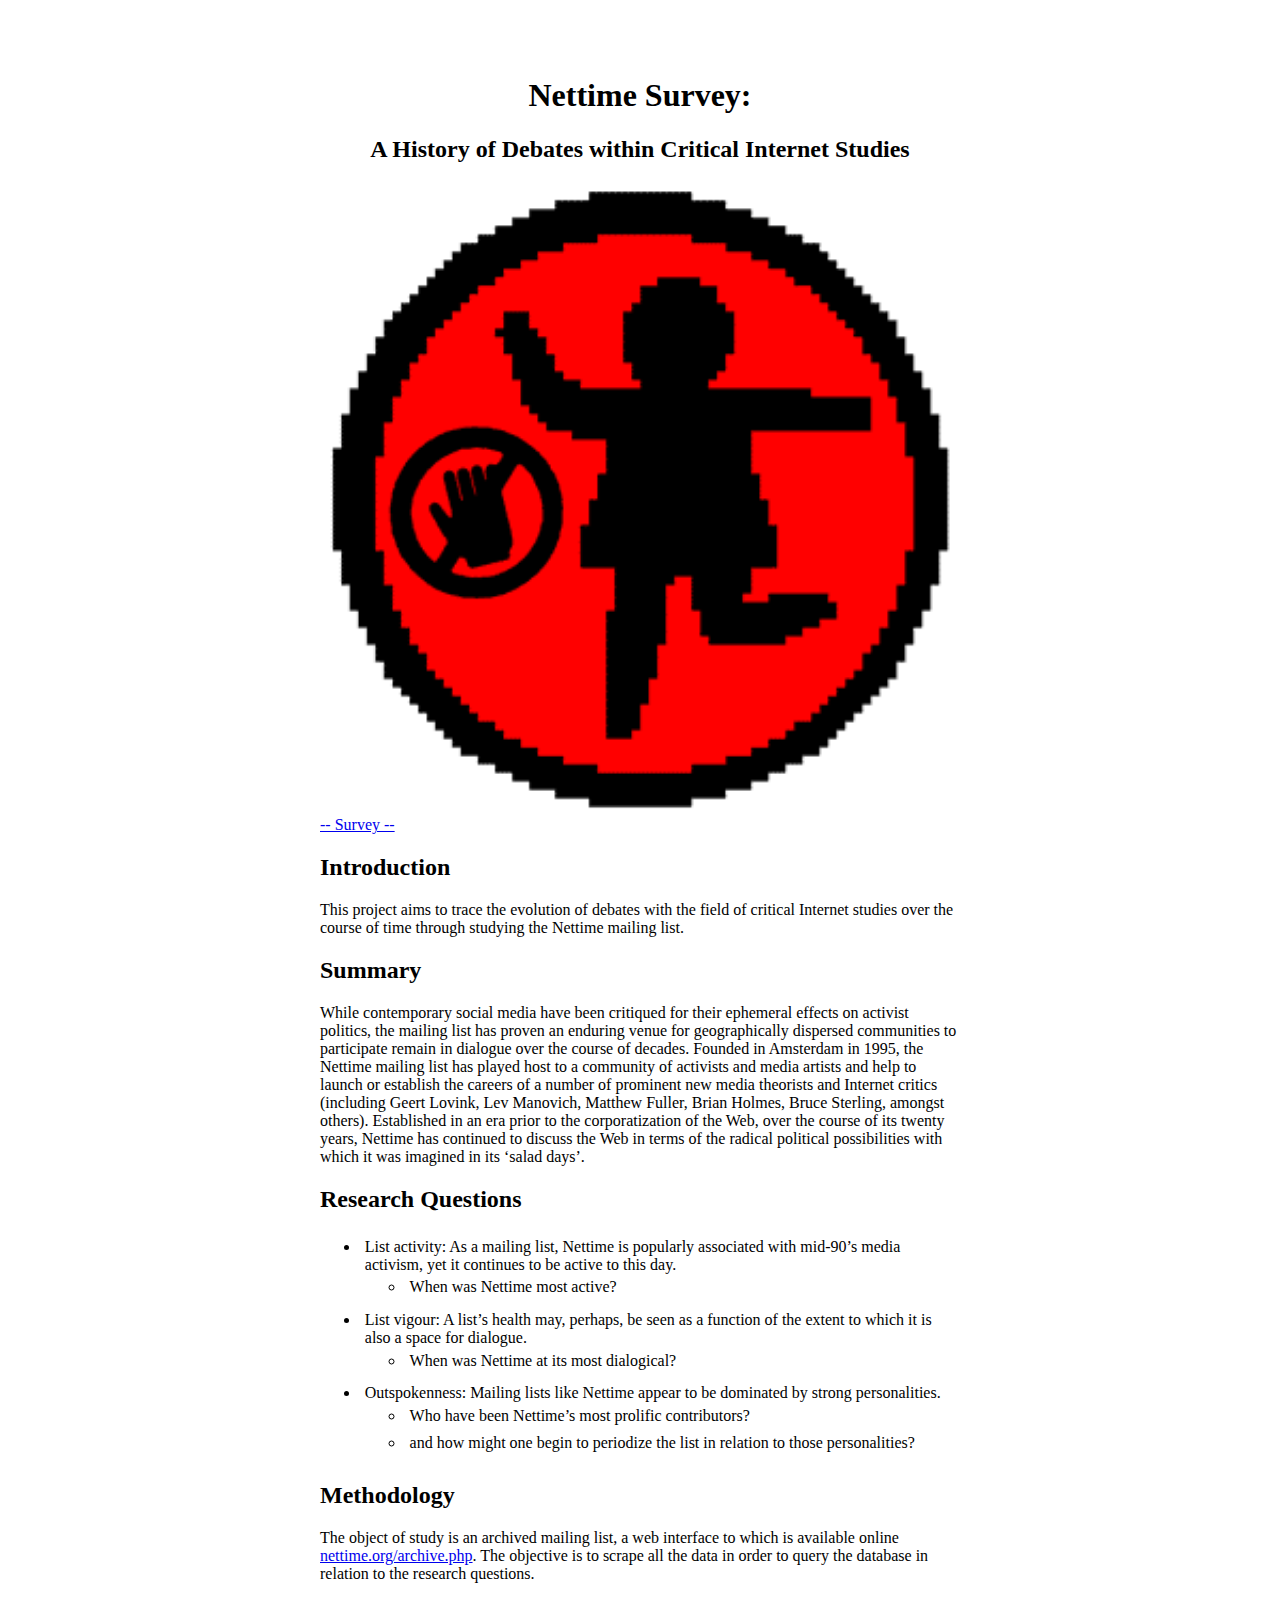
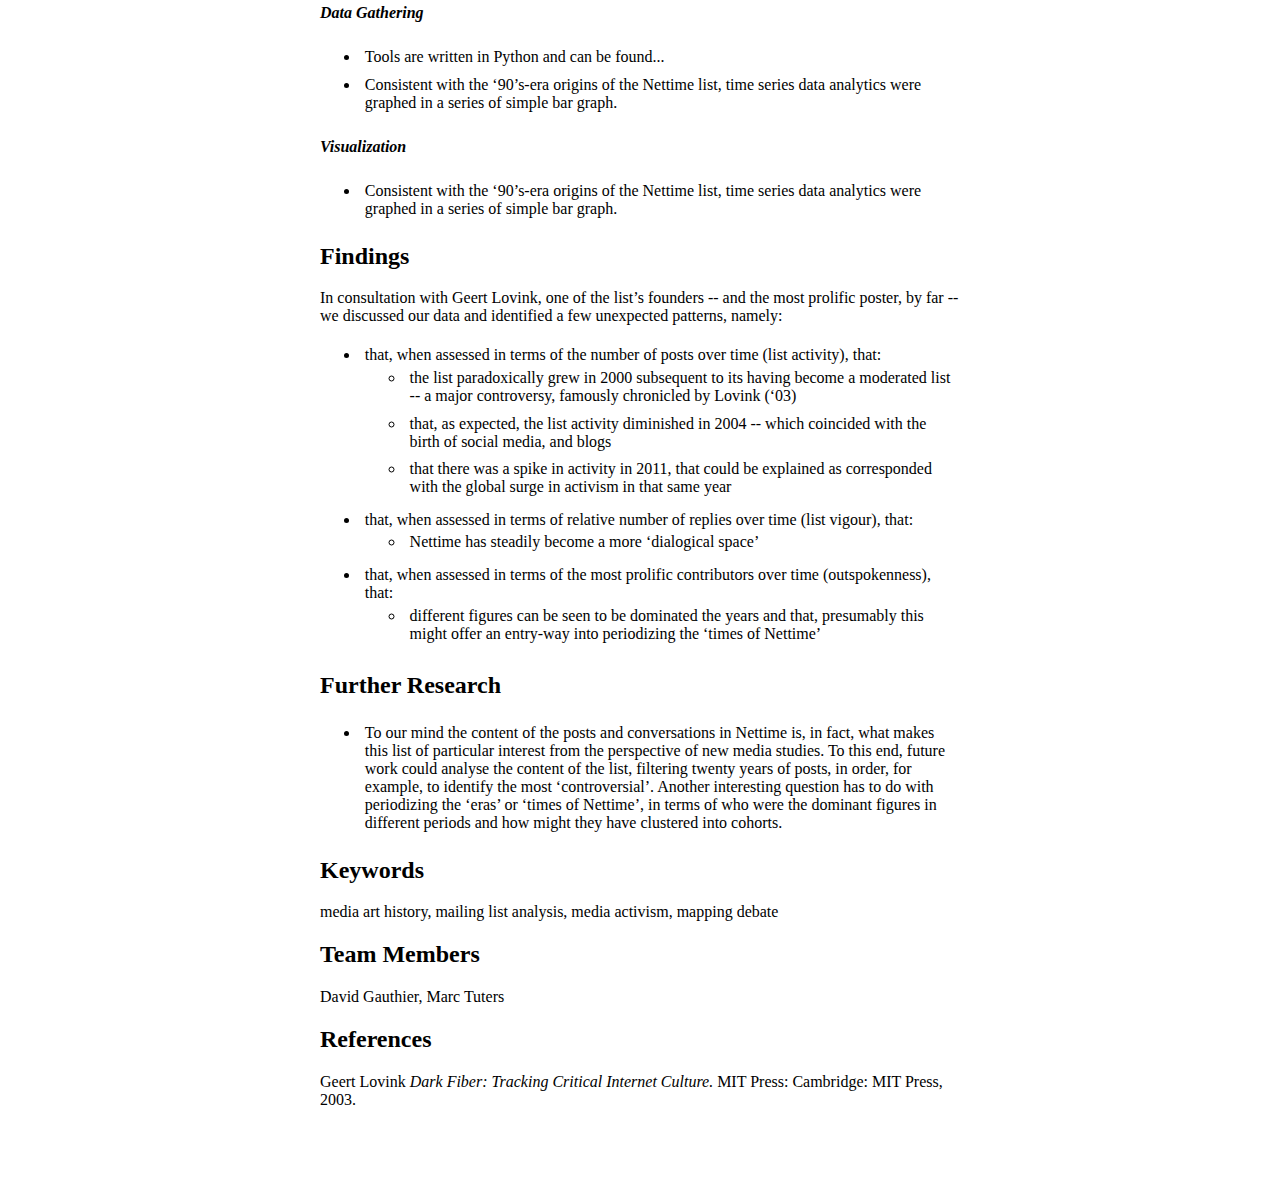
==== index.html @ b5aa7738 "haha! commit" ====
<html lang="en">
<head>
	<meta http-equiv="Content-Type" content="text/html; charset=utf-8">
	<link rel="stylesheet" type="text/css" href="+++/style.css"/>
	<title>Nettime Survey</title>
</head>
<body>
	<div id="ffframe" align="center">
			<h1>Nettime Survey:</h1>
			<h2>A History of Debates within Critical Internet Studies</h2>
			<img src="figures/Nettime.org-logo.png"/>
			<br>
			<text>

<a href="figures/index.html"> -- Survey -- </a>

<h2>Introduction</h2>

<p> 
This project aims to trace the evolution of debates with the field of critical Internet studies over the course of time through studying the Nettime mailing list.
</p>

<h2>Summary</h2>

<p>
While contemporary social media have been critiqued for their ephemeral effects on activist politics, the mailing list has proven an enduring venue for geographically dispersed communities to participate remain in dialogue over the course of decades. Founded in Amsterdam in 1995, the Nettime mailing list has played host to a community of activists and media artists and help to launch or establish the careers of a number of prominent new media theorists and Internet critics (including Geert Lovink, Lev Manovich, Matthew Fuller, Brian Holmes, Bruce Sterling, amongst others). Established in an era prior to the corporatization of the Web, over the course of its twenty years, Nettime has continued to discuss the Web in terms of the radical political possibilities with which it was imagined in its ‘salad days’. 
</p>
 
<h2>Research Questions</h2>

<p> 
<ul>
<li>List activity: As a mailing list, Nettime is popularly associated with mid-90’s media activism, yet it continues to be active to this day.
	<ul><li>When was Nettime most active?</li></ul>
</li>
<li>List vigour: A list’s health may, perhaps, be seen as a function of the extent to which it is also a space for dialogue.
	<ul><li>When was Nettime at its most dialogical?</li></ul>
</li>
<li>Outspokenness: Mailing lists like Nettime appear to be dominated by strong personalities. 
	<ul><li>Who have been Nettime’s most prolific contributors?</li>
	<li>and how might one begin to periodize the list in relation to those personalities?</li></ul> 
</li>
</ul>
</p>

<h2>Methodology</h2>

<p>
The object of study is an archived mailing list, a web interface to which is available online <a href="https://nettime.org">nettime.org/archive.php</a>. The objective is to scrape all the data in order to query the database in relation to the research questions.
</p>

<h4><i>Data Gathering</i></h4>

<ul>

<li>
	Tools are written in Python and can be found...
</li>

<li>
	Consistent with the ‘90’s-era origins of the Nettime list, time series data analytics were graphed in a series of simple bar graph.
</li>

</ul>

<h4><i>Visualization</i></h4>

<ul>
<li>
	Consistent with the ‘90’s-era origins of the Nettime list, time series data analytics were graphed in a series of simple bar graph.
</li>
</ul>

<h2>Findings</h2>

<p>
In consultation with Geert Lovink, one of the list’s founders -- and the most prolific poster, by far -- we discussed our data and identified a few unexpected patterns, namely:
</p>

<ul>
<li>
	that, when assessed in terms of the number of posts over time (list activity), that:
	<ul>
		<li>
			the list paradoxically grew in 2000 subsequent to its having become a moderated list -- a major controversy, famously chronicled by Lovink (‘03)
		</li>
		<li>
			that, as expected, the list activity diminished in 2004 -- which coincided with the birth of social media, and blogs
		</li>
		<li>
			that there was a spike in activity in 2011, that could be explained as corresponded with the global surge in activism in that same year
		</li>
	</ul>
</li>

<li>
	that, when assessed in terms of relative number of replies over time (list vigour), that: 
	<ul>
		<li>
			Nettime has steadily become a more ‘dialogical space’
		</li>
	</ul>
</li>

<li>
	that, when assessed in terms of the most prolific contributors over time (outspokenness), that: 
	<ul>
		<li>
			different figures can be seen to be dominated the years and that, presumably this might offer an entry-way into periodizing the ‘times of Nettime’
		</li>
	</ul>
</li>
</ul>

<h2>Further Research</h2>

<ul>
<li>
	To our mind the content of the posts and conversations in Nettime is, in fact, what makes this list of particular interest from the perspective of new media studies. To this end, future work could analyse the content of the list, filtering twenty years of posts, in order, for example, to identify the most ‘controversial’. Another interesting question has to do with periodizing the ‘eras’ or ‘times of Nettime’, in terms of who were the dominant figures in different periods and how might they have clustered into cohorts.
</li>
</ul>

<h2>Keywords</h2>
 
<p>media art history, mailing list analysis, media activism, mapping debate</p>
 
<h2>Team Members</h2>
 
<p>David Gauthier, Marc Tuters</p>

<h2>References</h2>

<p>Geert Lovink <em>Dark Fiber: Tracking Critical Internet Culture.</em> MIT Press: Cambridge: MIT Press, 2003.

			</text>
	</div>		
</body>
</html>
---- +++/style.css ----
body {
	background-color: rgb(255, 255, 255);
}

#ffframe {
	padding: 3em;
}

text {
	display: block;
	width: 40em;
	text-align: left;
}

img {
	width: 40em;
}

li
{
	padding: 0.3em;
}

fff img {
		width: 40em;
		margin-bottom: 20em;
}
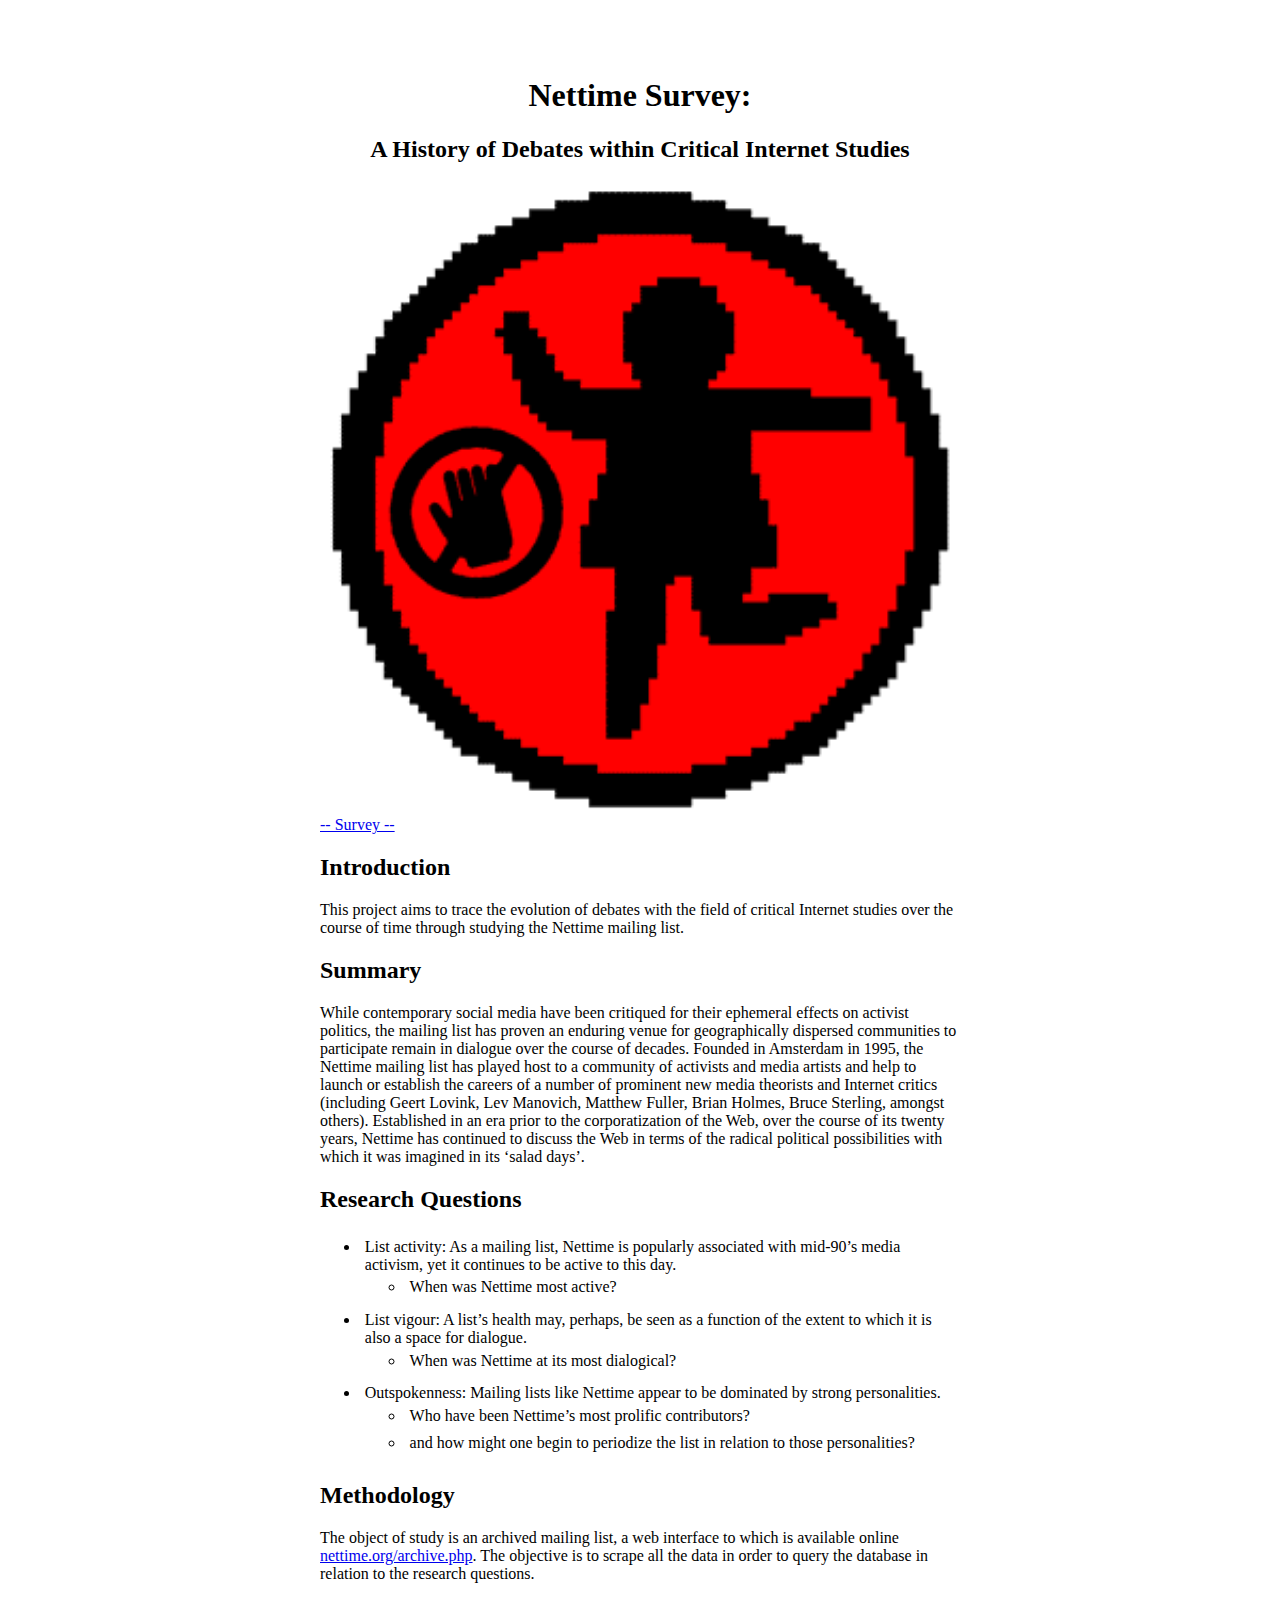
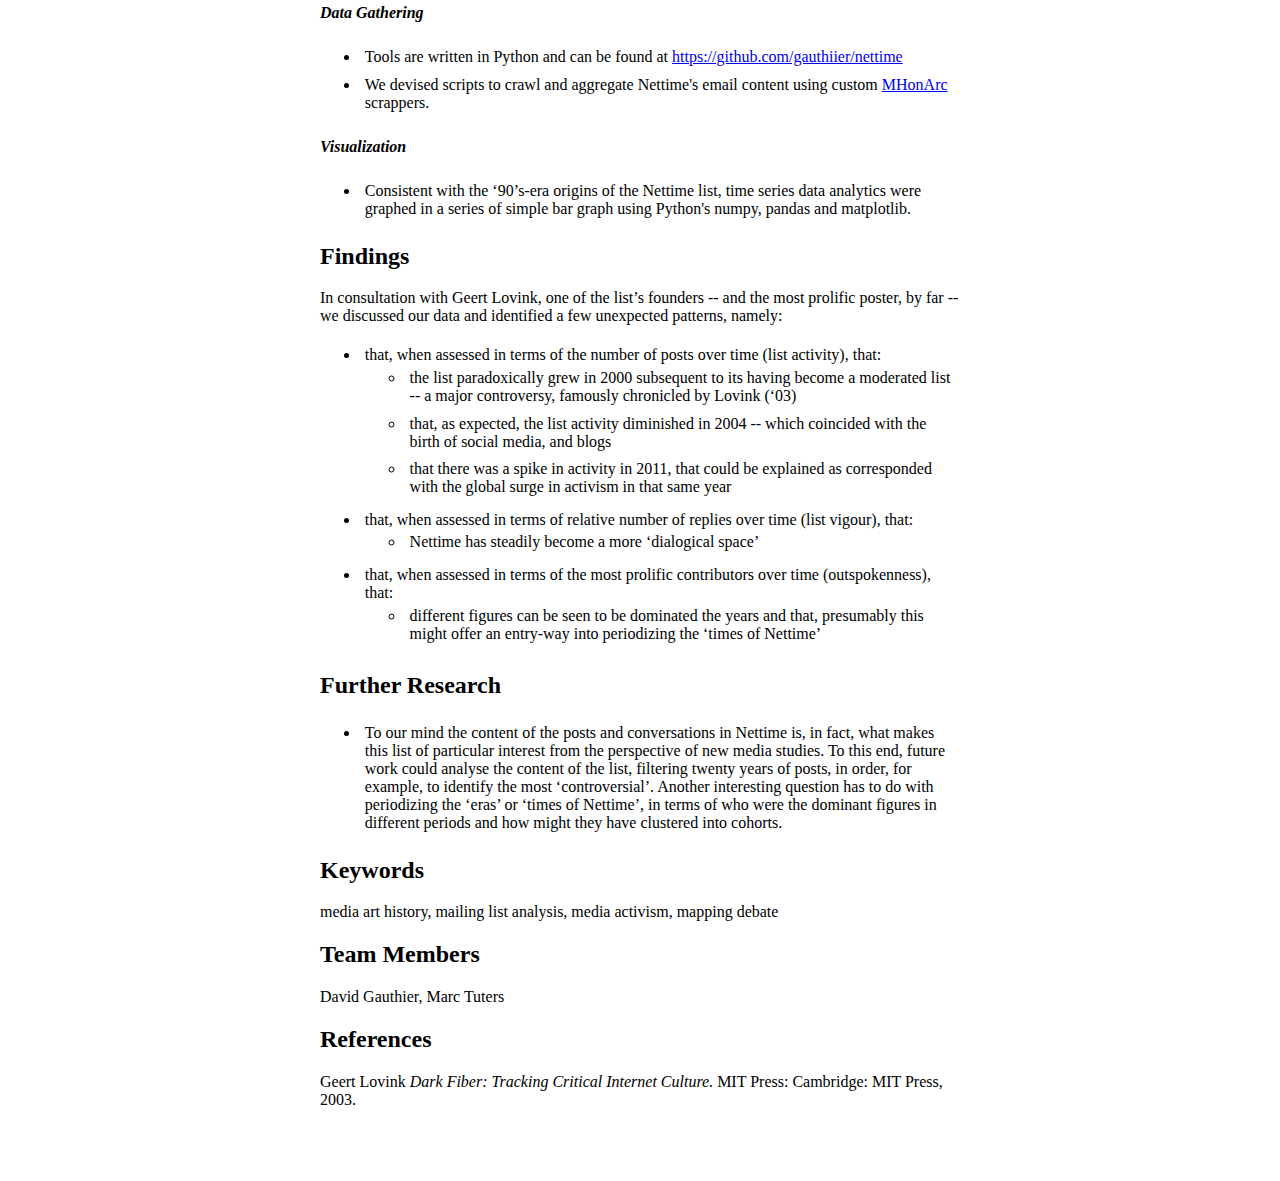
==== commit 5792ee9c: "update methods" ====
--- a/index.html
+++ b/index.html
@@ -54,12 +54,12 @@
 <ul>
 
 <li>
-	Tools are written in Python and can be found...
+	Tools are written in Python and can be found at <a href="https://github.com/gauthiier/nettime">https://github.com/gauthiier/nettime</a>
+</li>
+<li>
+	We devised scripts to crawl and aggregate Nettime's email content using custom <a href="https://www.mhonarc.org">MHonArc</a> scrappers.
 </li>
 
-<li>
-	Consistent with the ‘90’s-era origins of the Nettime list, time series data analytics were graphed in a series of simple bar graph.
-</li>
 
 </ul>
 
@@ -67,7 +67,7 @@
 
 <ul>
 <li>
-	Consistent with the ‘90’s-era origins of the Nettime list, time series data analytics were graphed in a series of simple bar graph.
+	Consistent with the ‘90’s-era origins of the Nettime list, time series data analytics were graphed in a series of simple bar graph using Python's numpy, pandas and matplotlib.
 </li>
 </ul>
 
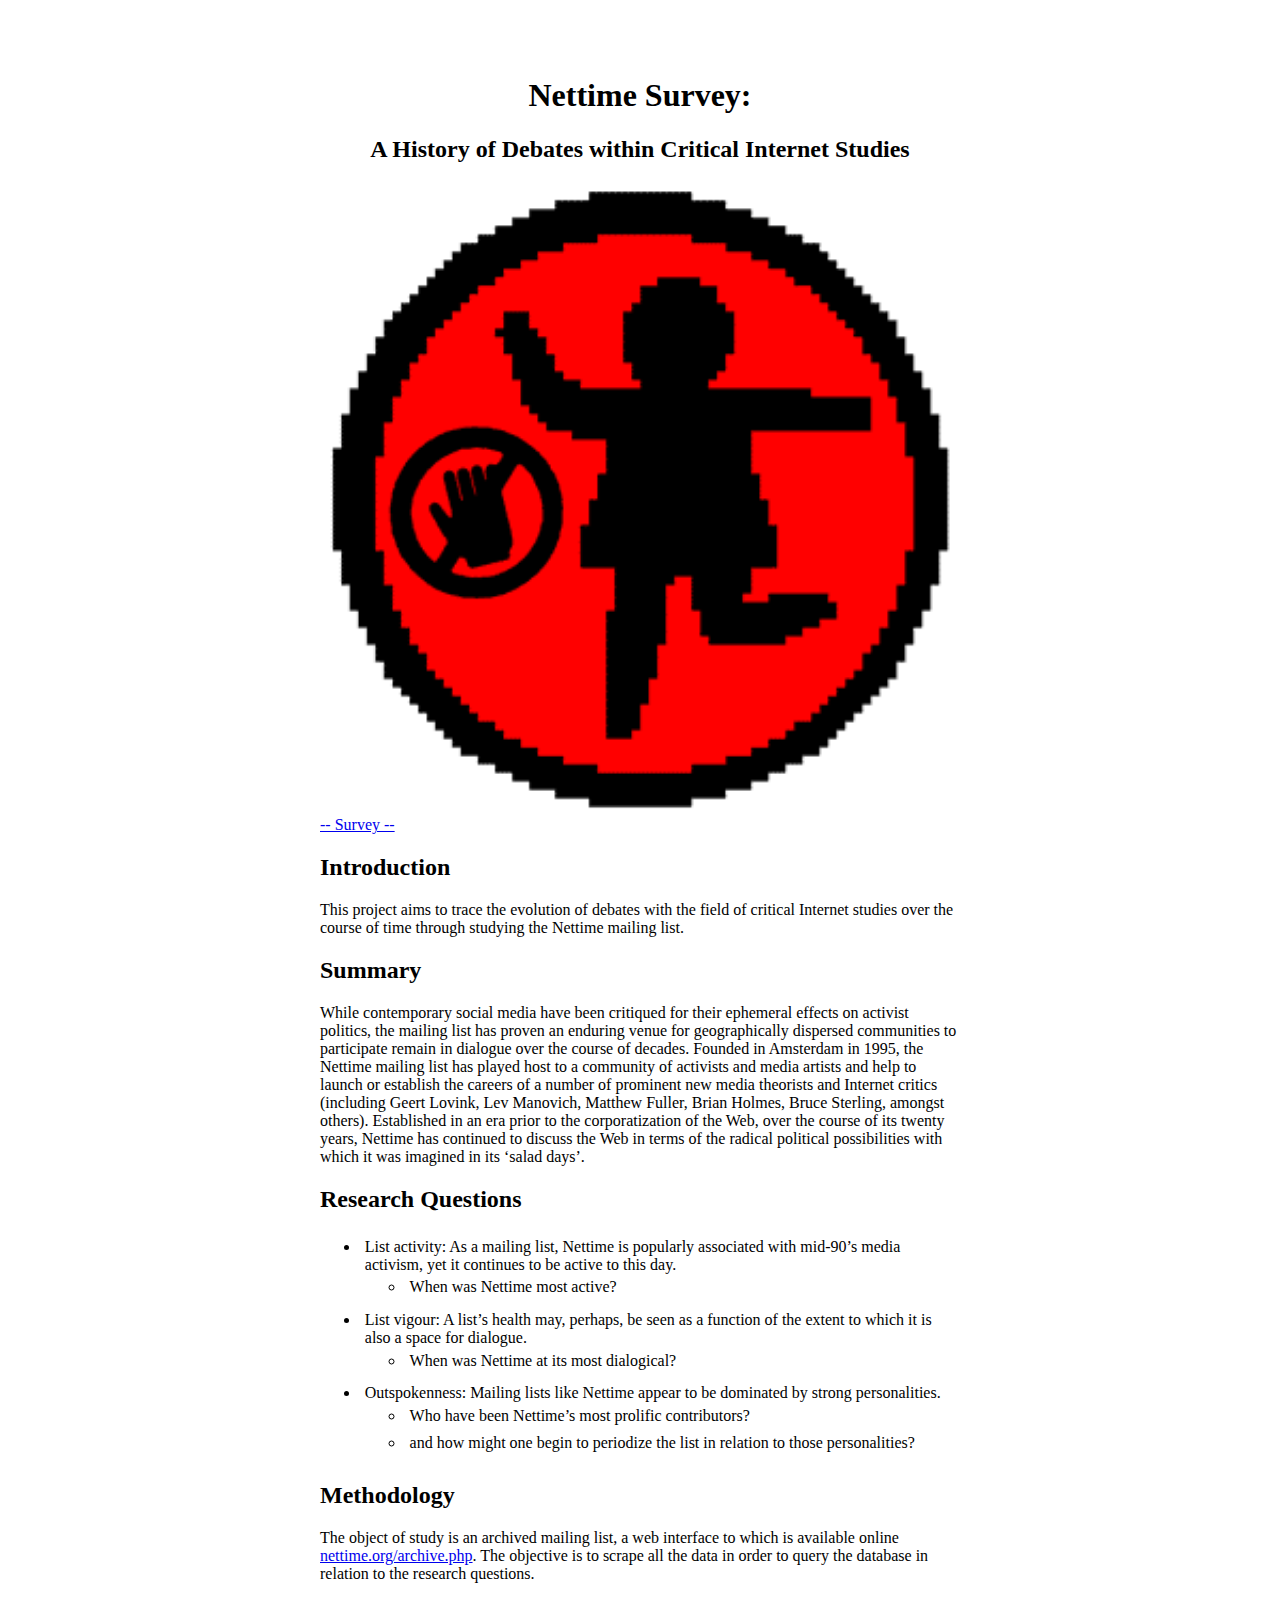
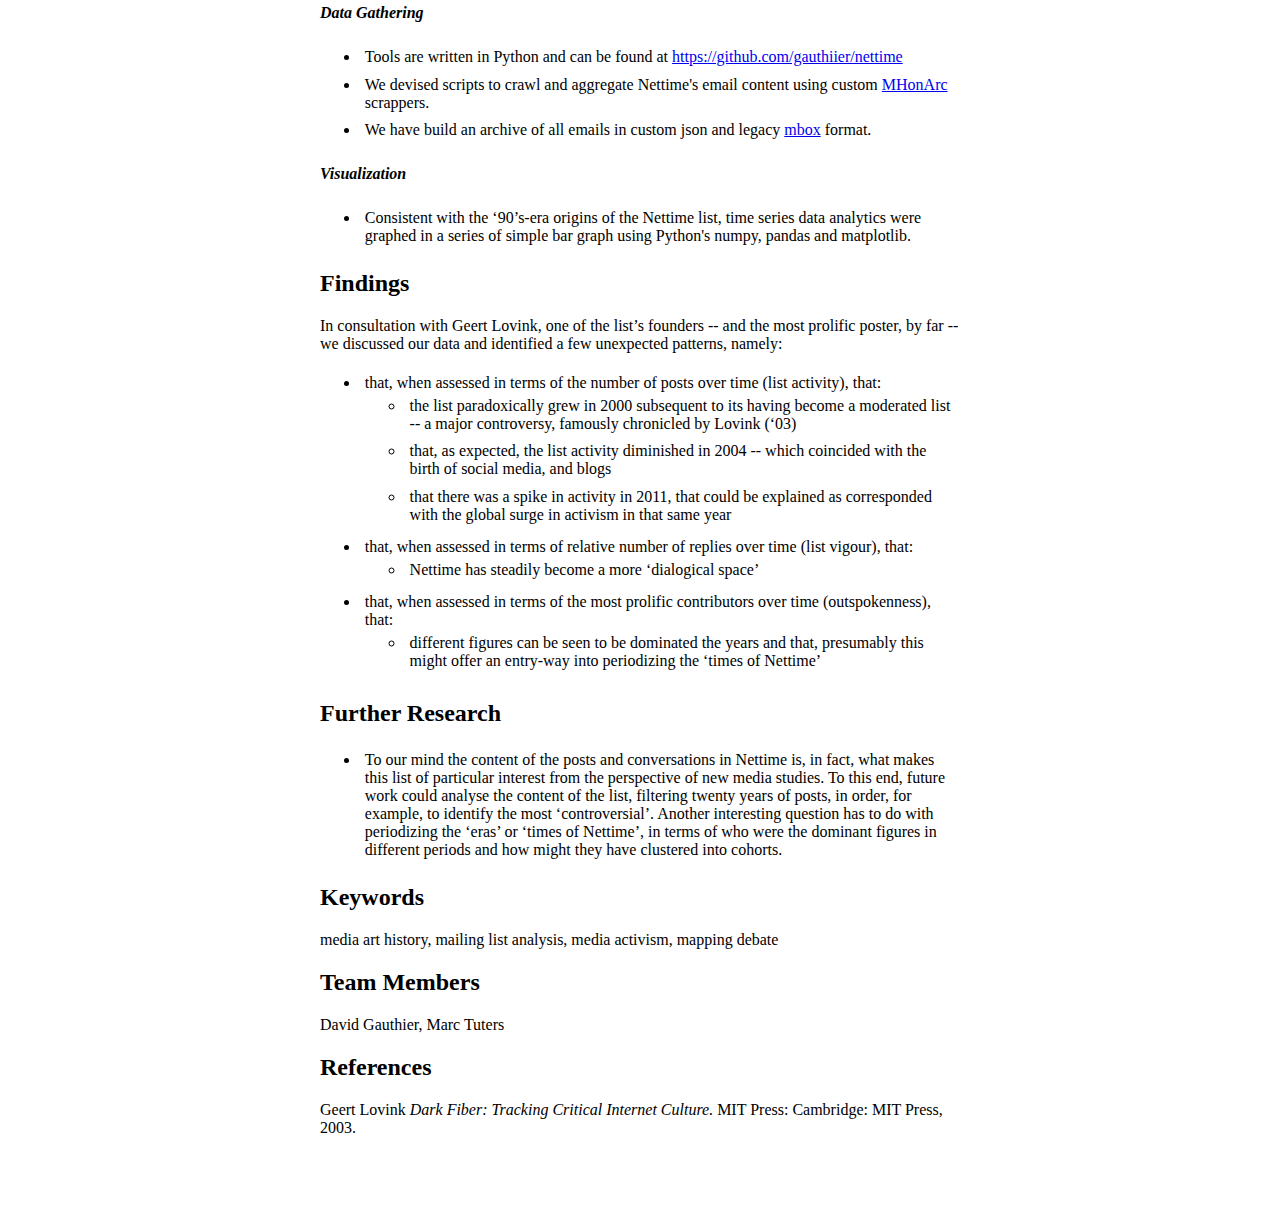
==== commit 0bfcabac: "update methods (bis)" ====
--- a/index.html
+++ b/index.html
@@ -58,6 +58,9 @@
 </li>
 <li>
 	We devised scripts to crawl and aggregate Nettime's email content using custom <a href="https://www.mhonarc.org">MHonArc</a> scrappers.
+</li>
+<li>
+	We have build an archive of all emails in custom json and legacy <a href="http://www.qmail.org/man/man5/mbox.html">mbox</a> format.
 </li>
 
 
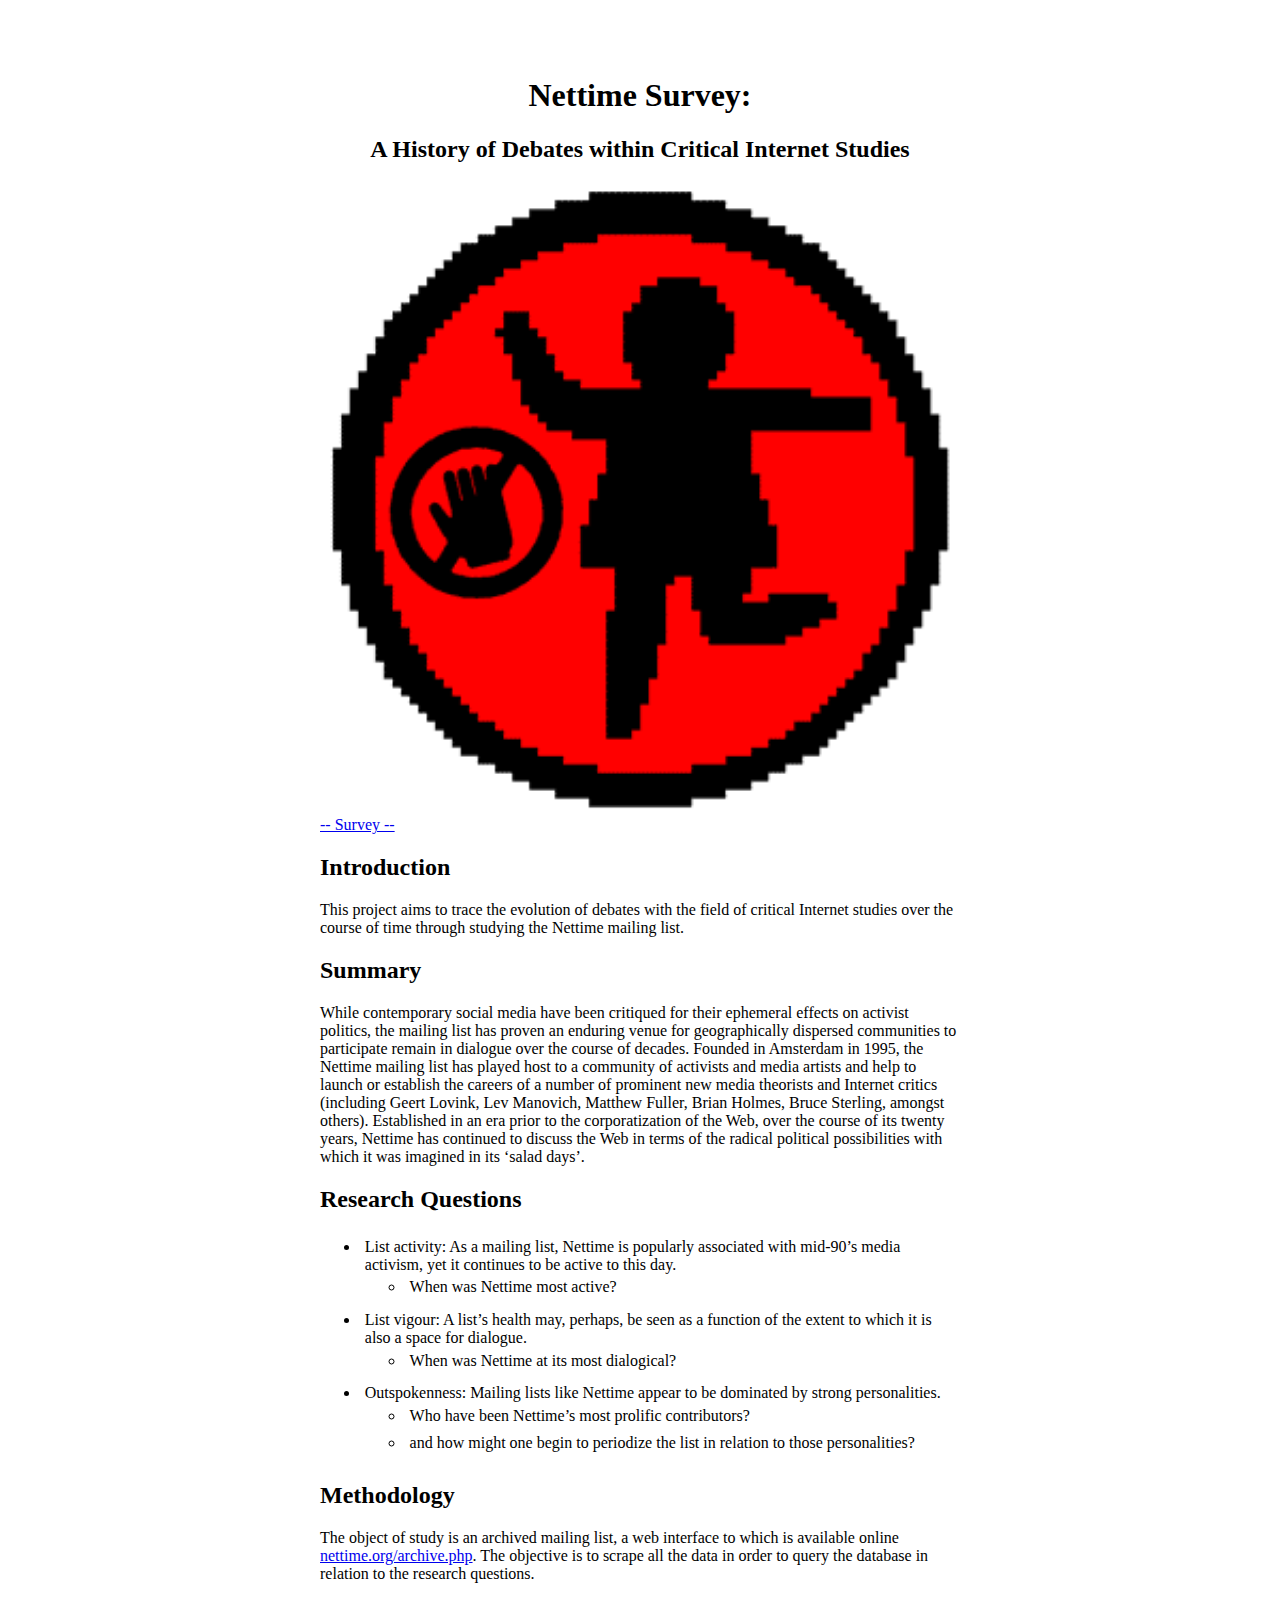
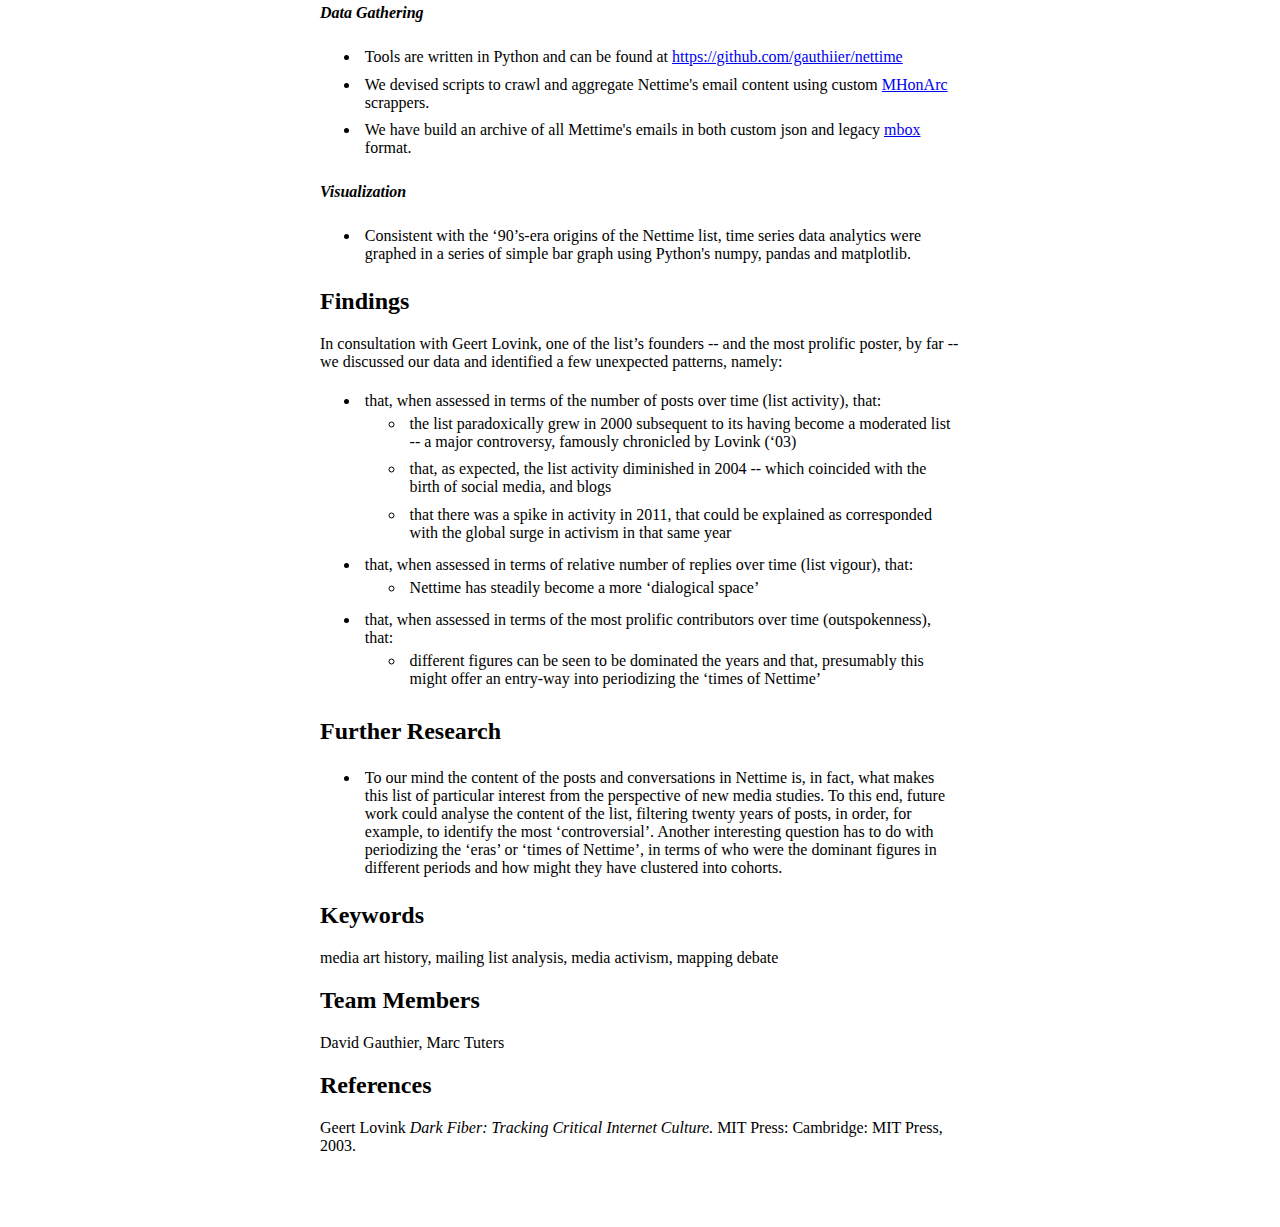
==== commit e2842910: "update methods (bis, bis)" ====
--- a/index.html
+++ b/index.html
@@ -60,7 +60,7 @@
 	We devised scripts to crawl and aggregate Nettime's email content using custom <a href="https://www.mhonarc.org">MHonArc</a> scrappers.
 </li>
 <li>
-	We have build an archive of all emails in custom json and legacy <a href="http://www.qmail.org/man/man5/mbox.html">mbox</a> format.
+	We have build an archive of all Mettime's emails in both custom json and legacy <a href="http://www.qmail.org/man/man5/mbox.html">mbox</a> format.
 </li>
 
 
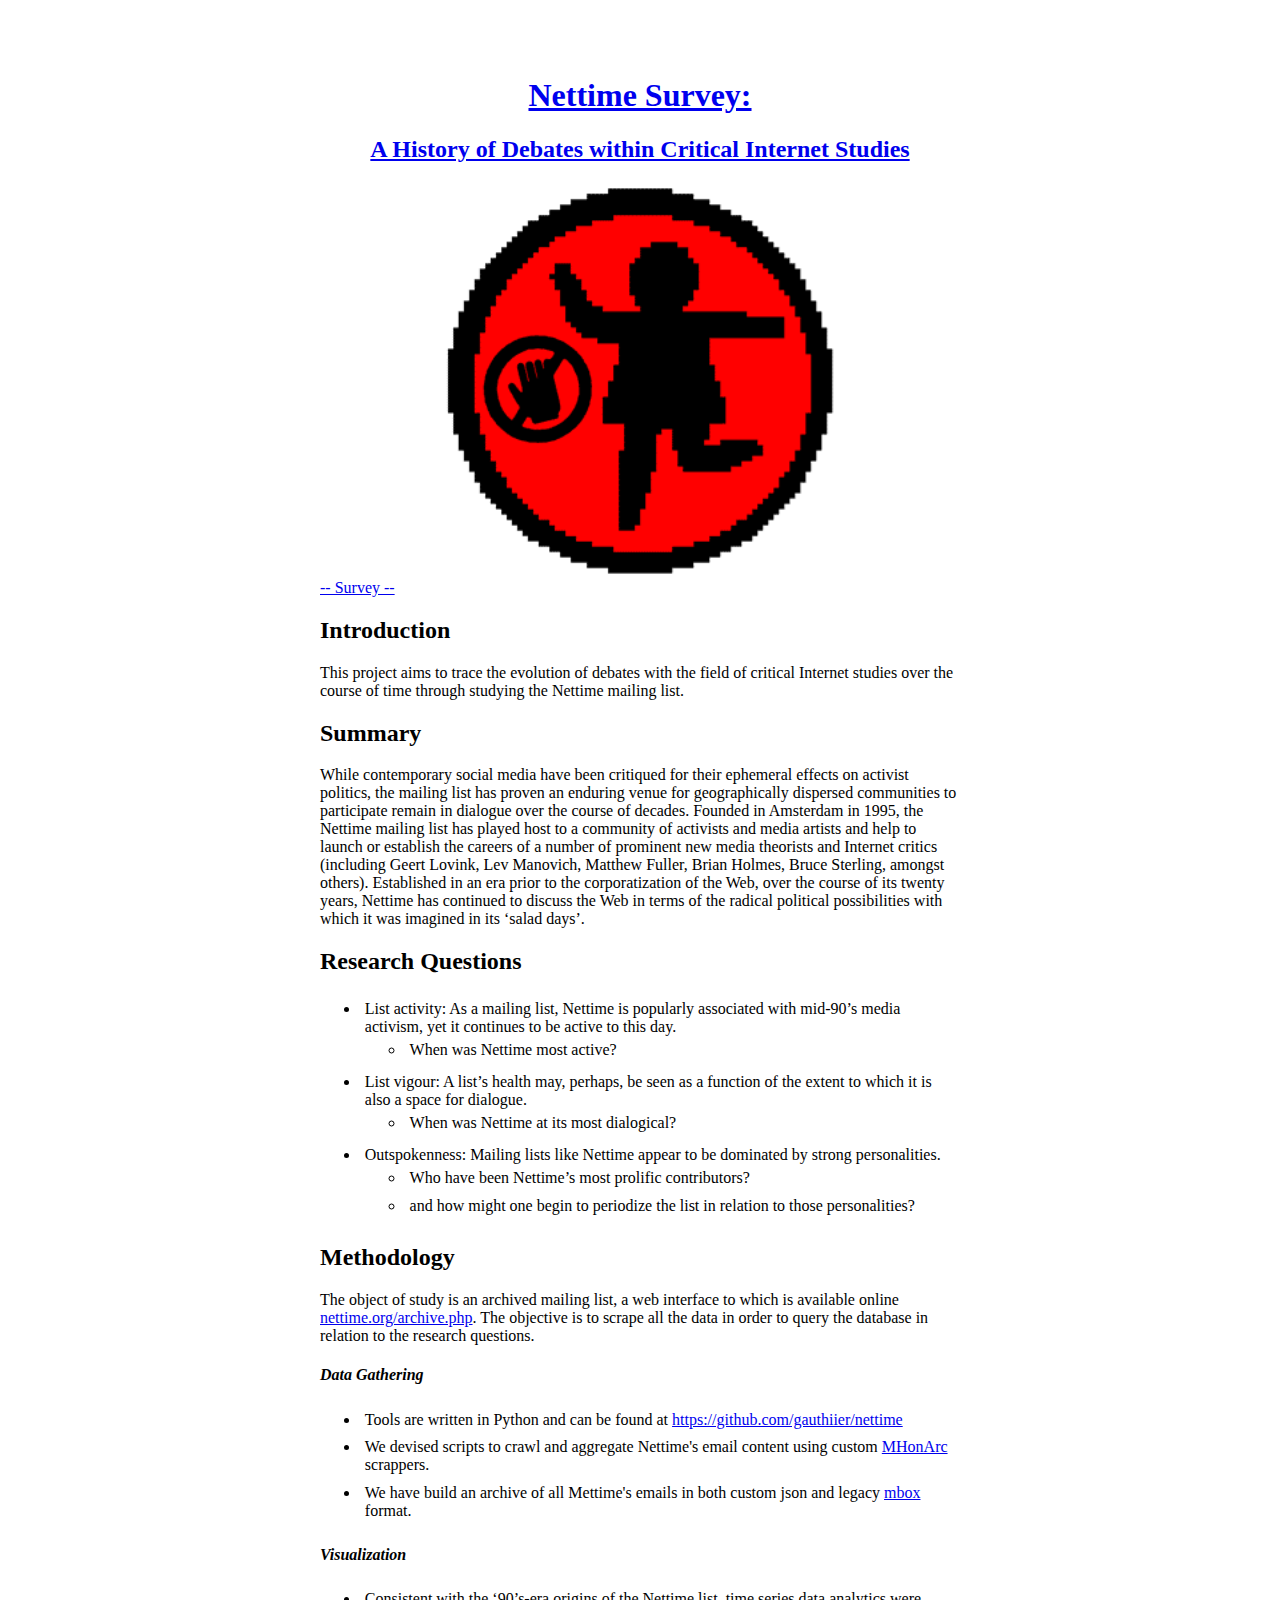
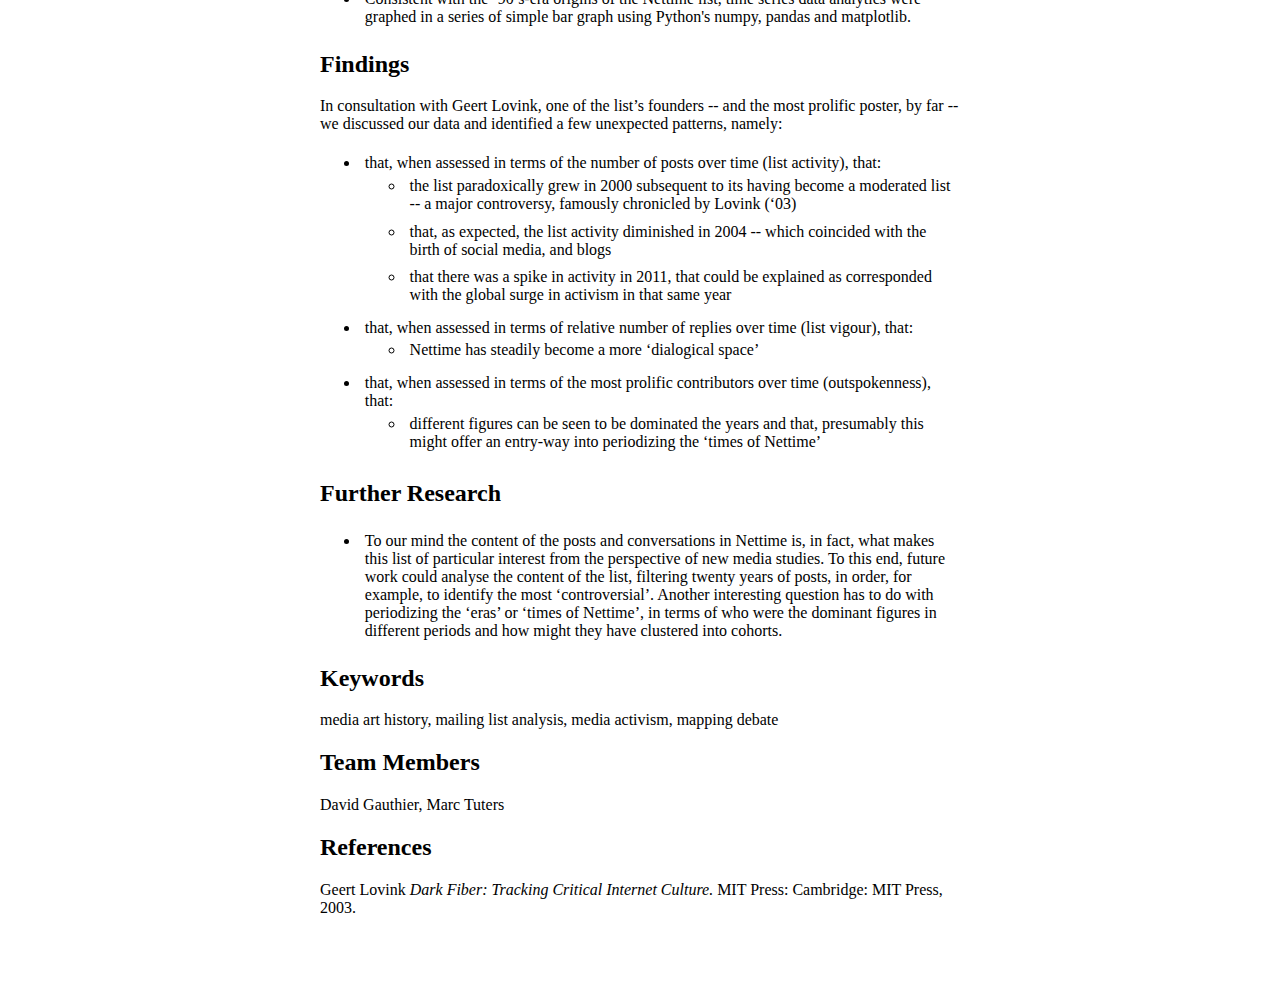
==== commit 41a31f50: "survey link" ====
--- a/index.html
+++ b/index.html
@@ -6,9 +6,9 @@
 </head>
 <body>
 	<div id="ffframe" align="center">
-			<h1>Nettime Survey:</h1>
+			<a href="figures/index.html"><h1>Nettime Survey:</h1>
 			<h2>A History of Debates within Critical Internet Studies</h2>
-			<img src="figures/Nettime.org-logo.png"/>
+			<img src="figures/Nettime.org-logo.png" style="width: 25em;"/></a>
 			<br>
 			<text>
 
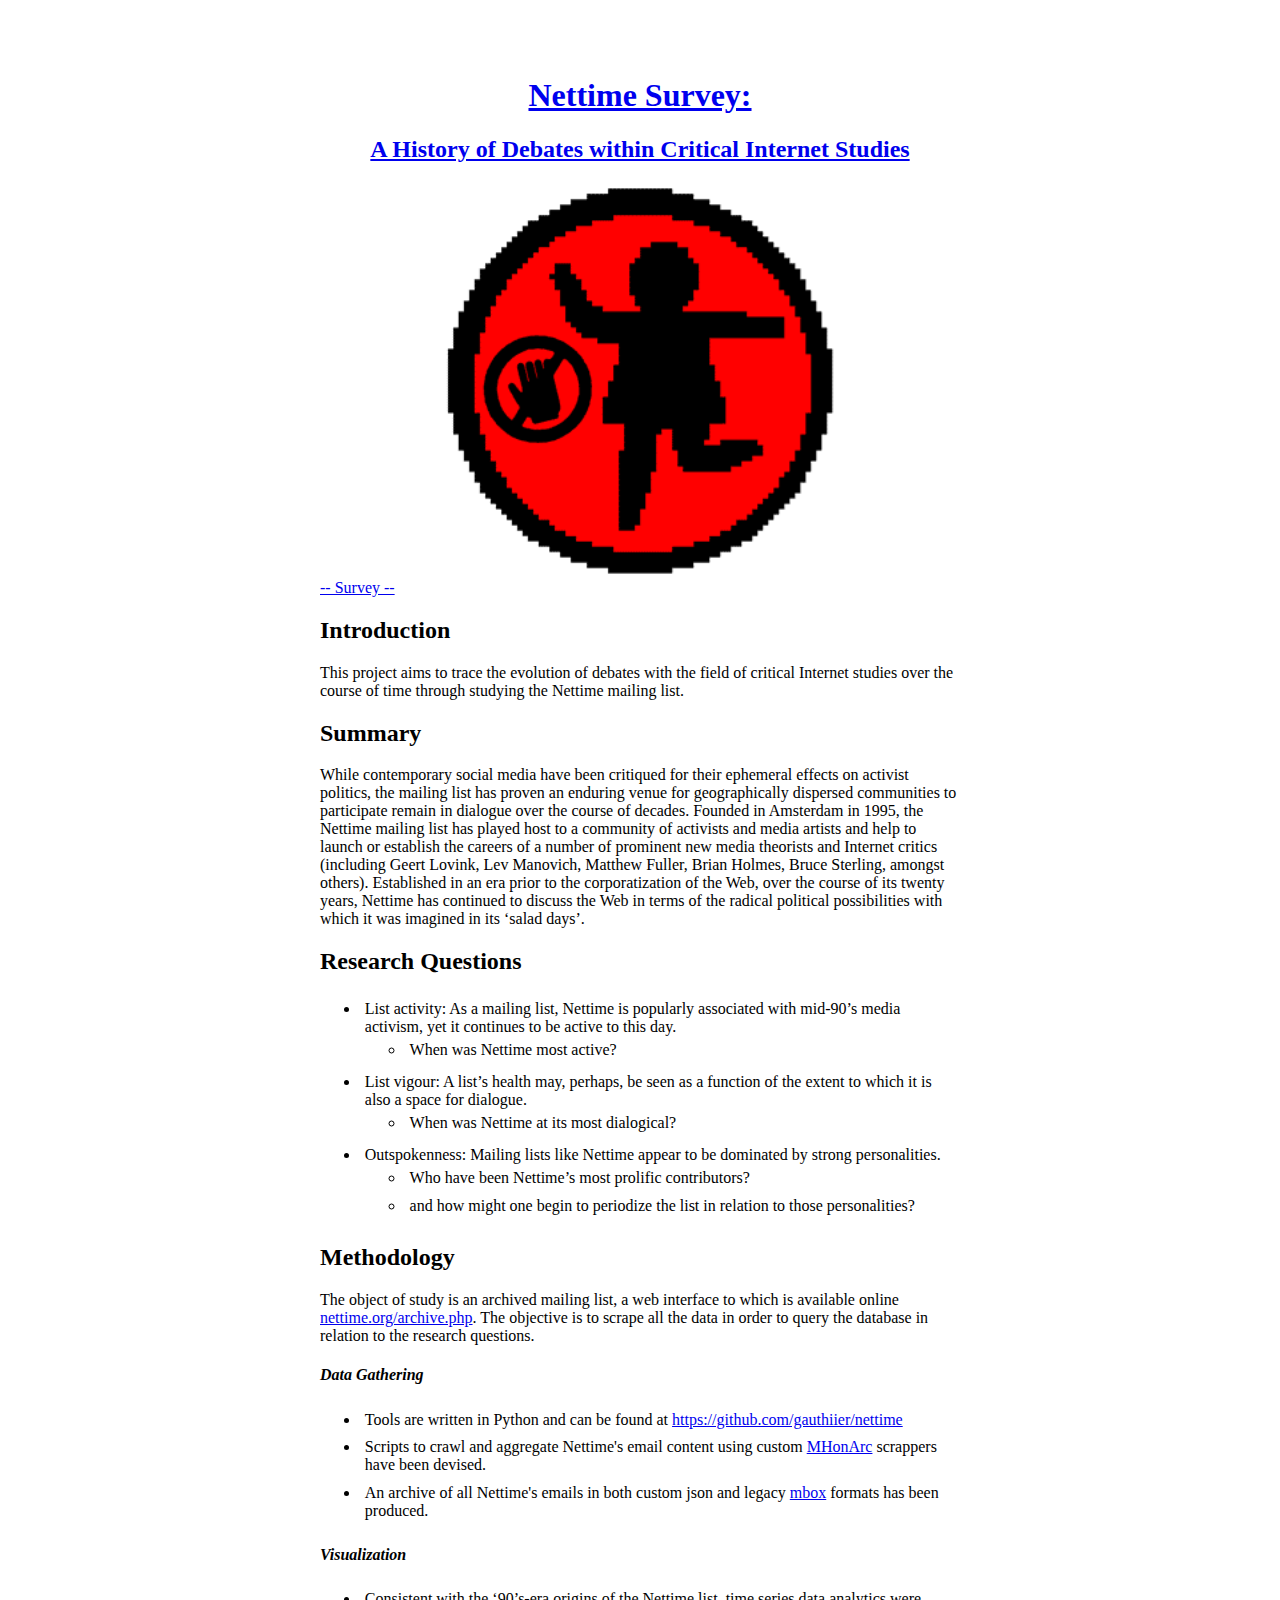
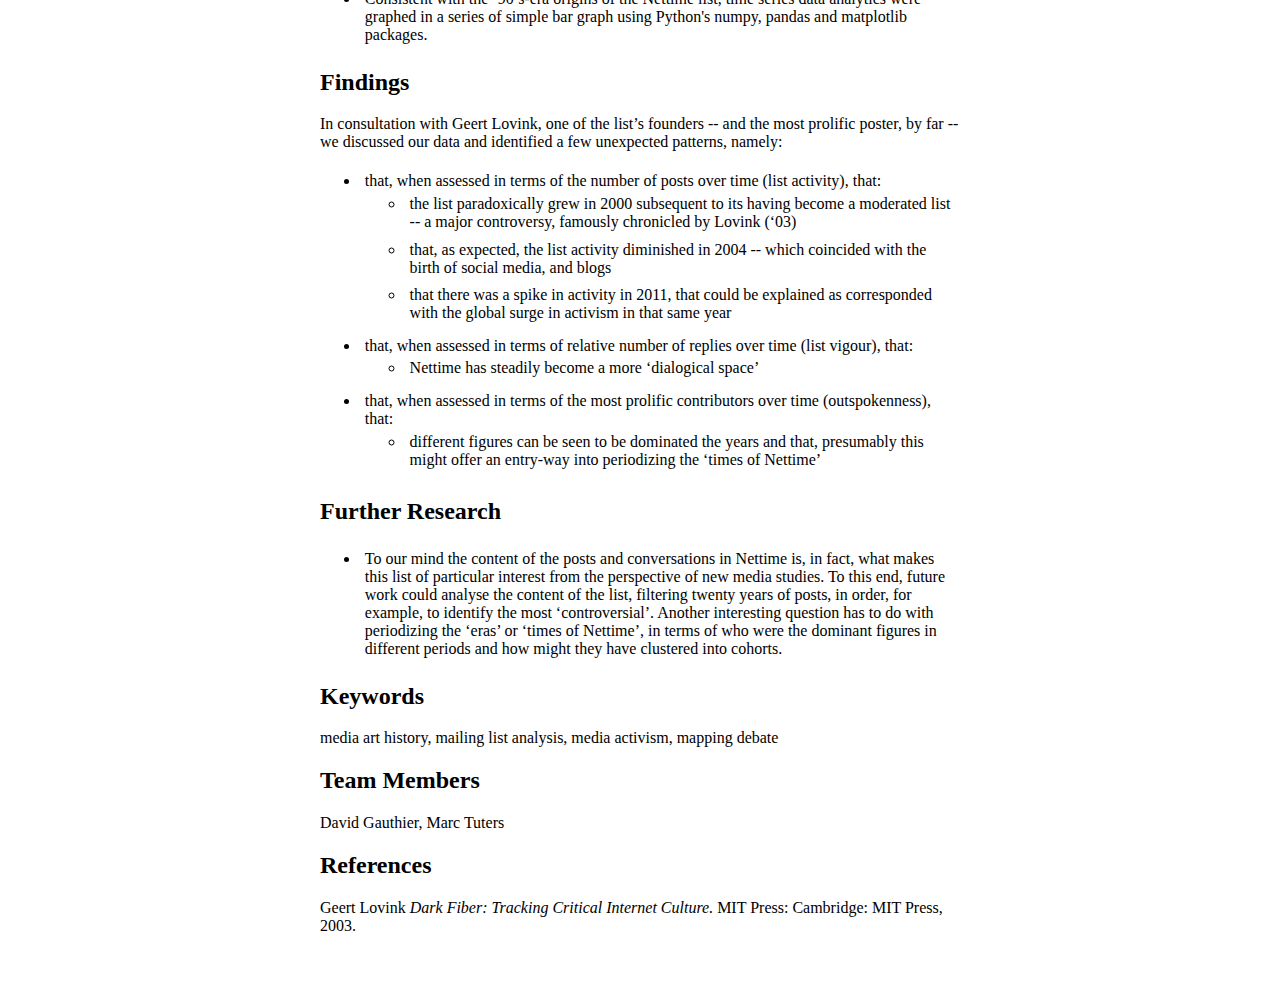
==== commit 636431ed: "typos" ====
--- a/index.html
+++ b/index.html
@@ -57,10 +57,10 @@
 	Tools are written in Python and can be found at <a href="https://github.com/gauthiier/nettime">https://github.com/gauthiier/nettime</a>
 </li>
 <li>
-	We devised scripts to crawl and aggregate Nettime's email content using custom <a href="https://www.mhonarc.org">MHonArc</a> scrappers.
+	Scripts to crawl and aggregate Nettime's email content using custom <a href="https://www.mhonarc.org">MHonArc</a> scrappers have been devised.
 </li>
 <li>
-	We have build an archive of all Mettime's emails in both custom json and legacy <a href="http://www.qmail.org/man/man5/mbox.html">mbox</a> format.
+	An archive of all Nettime's emails in both custom json and legacy <a href="http://www.qmail.org/man/man5/mbox.html">mbox</a> formats has been produced.
 </li>
 
 
@@ -70,7 +70,7 @@
 
 <ul>
 <li>
-	Consistent with the ‘90’s-era origins of the Nettime list, time series data analytics were graphed in a series of simple bar graph using Python's numpy, pandas and matplotlib.
+	Consistent with the ‘90’s-era origins of the Nettime list, time series data analytics were graphed in a series of simple bar graph using Python's numpy, pandas and matplotlib packages.
 </li>
 </ul>
 
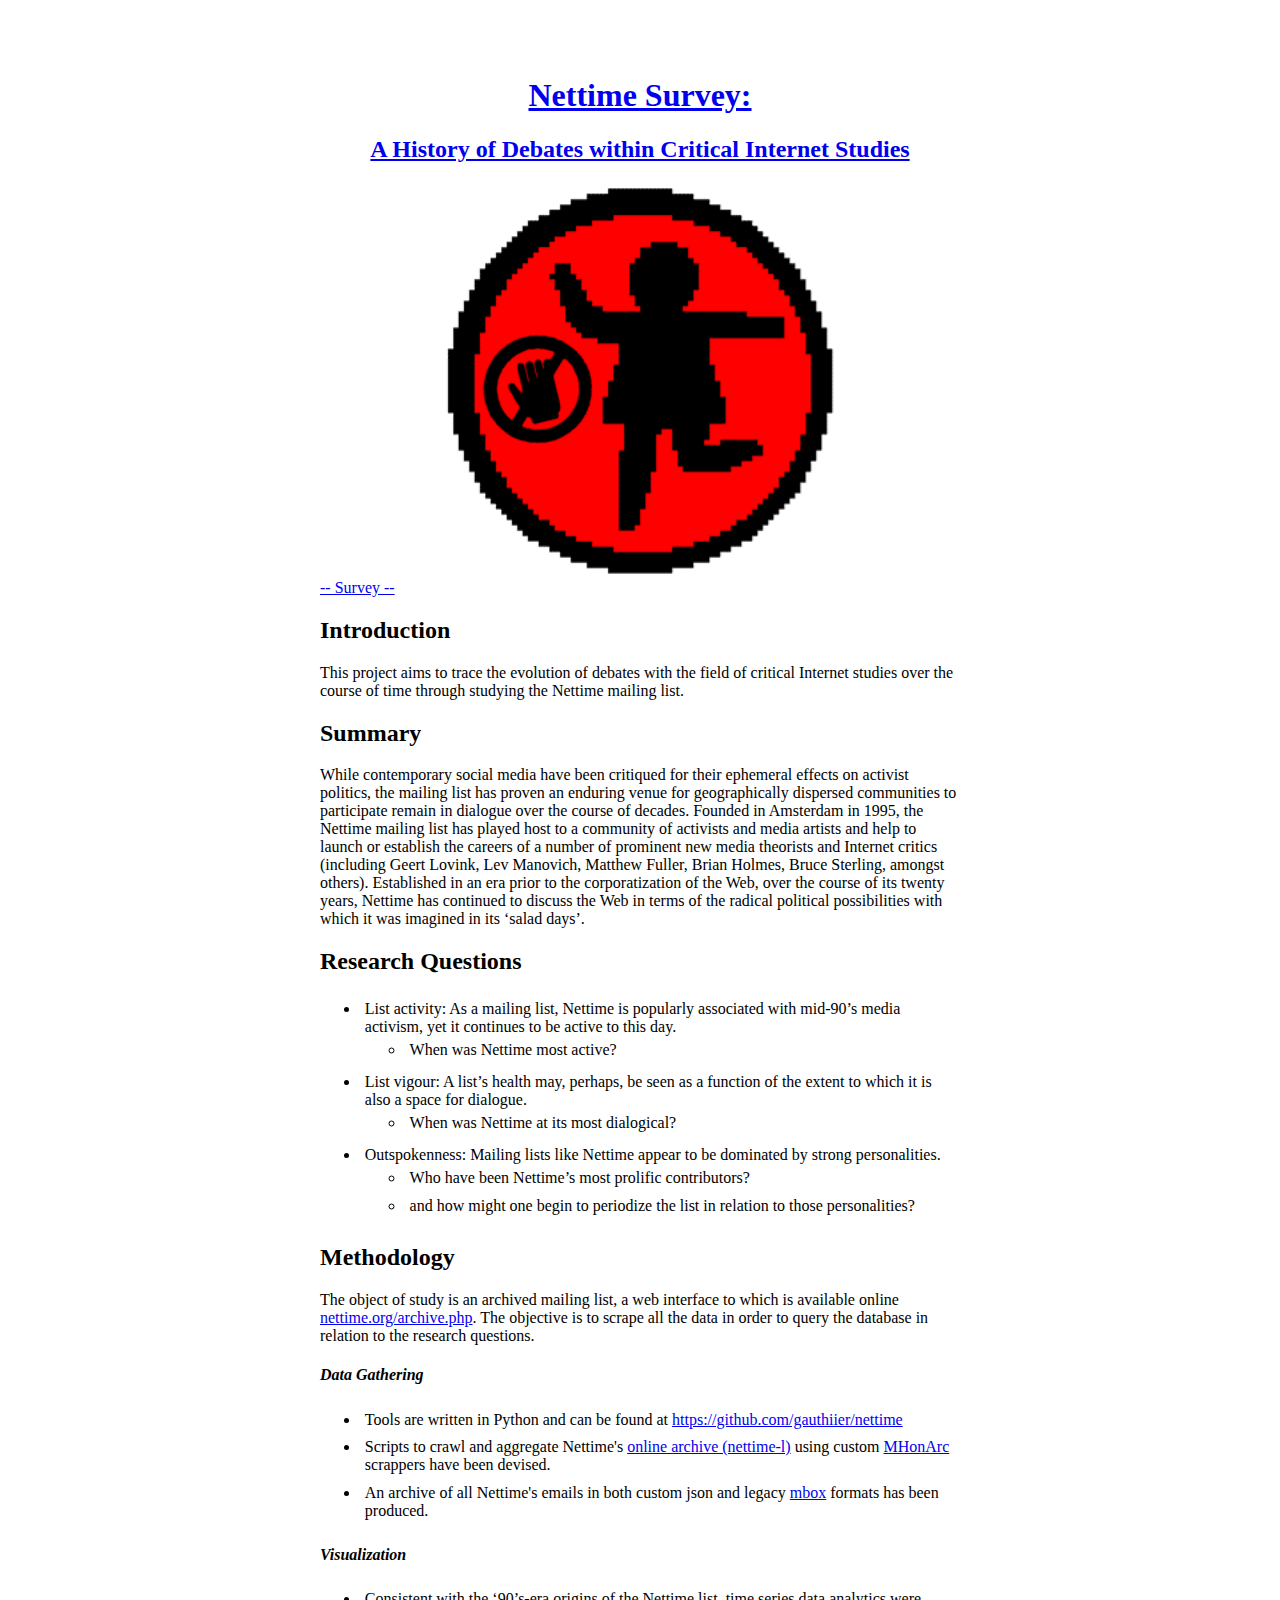
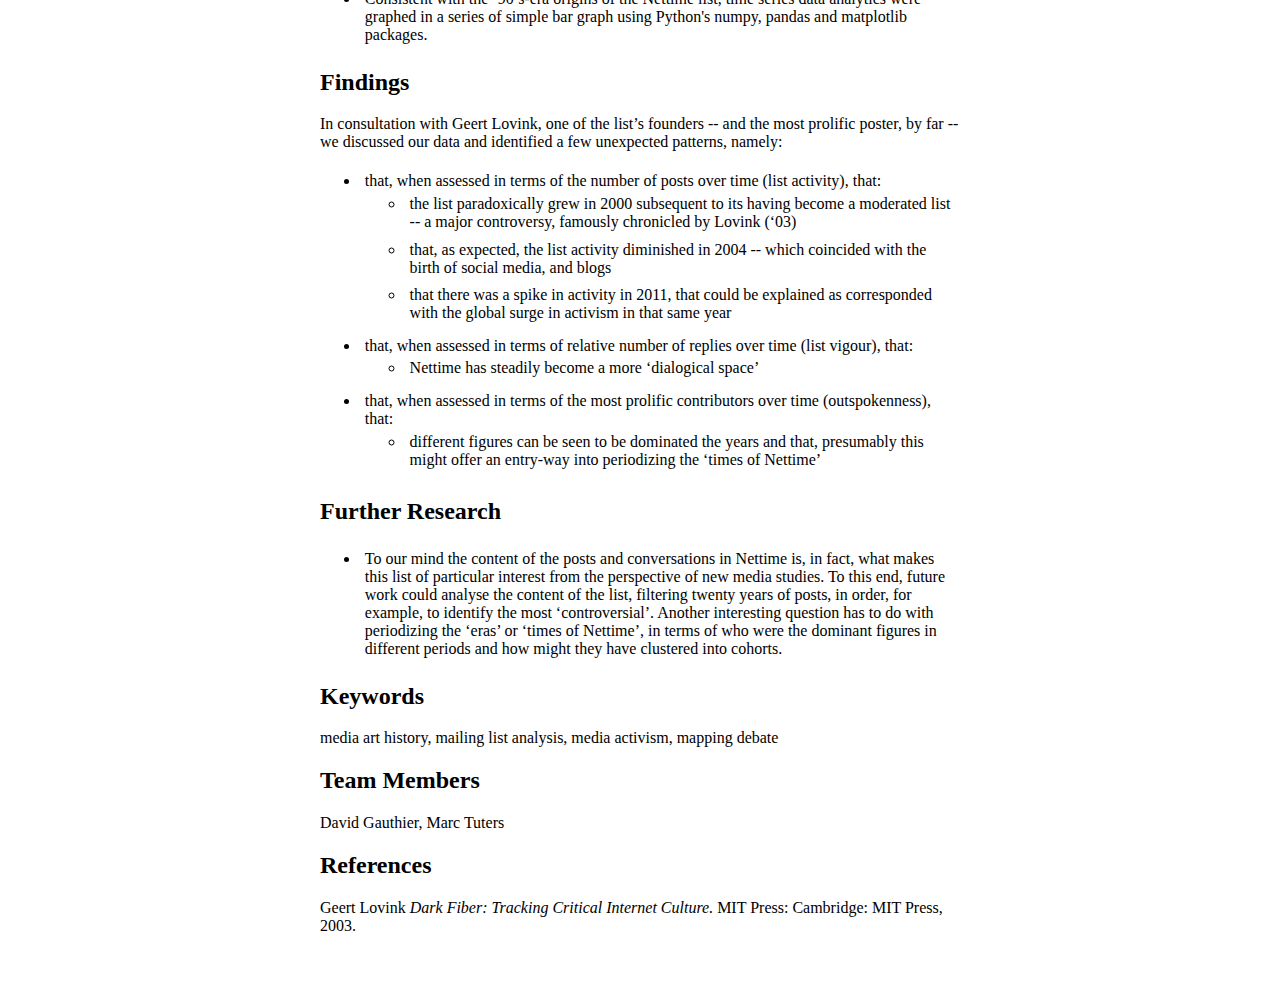
==== commit b1070538: "methods wording" ====
--- a/index.html
+++ b/index.html
@@ -57,7 +57,7 @@
 	Tools are written in Python and can be found at <a href="https://github.com/gauthiier/nettime">https://github.com/gauthiier/nettime</a>
 </li>
 <li>
-	Scripts to crawl and aggregate Nettime's email content using custom <a href="https://www.mhonarc.org">MHonArc</a> scrappers have been devised.
+	Scripts to crawl and aggregate Nettime's <a href="https://nettime.org/archives.php">online archive (nettime-l)</a> using custom <a href="https://www.mhonarc.org">MHonArc</a> scrappers have been devised.
 </li>
 <li>
 	An archive of all Nettime's emails in both custom json and legacy <a href="http://www.qmail.org/man/man5/mbox.html">mbox</a> formats has been produced.
